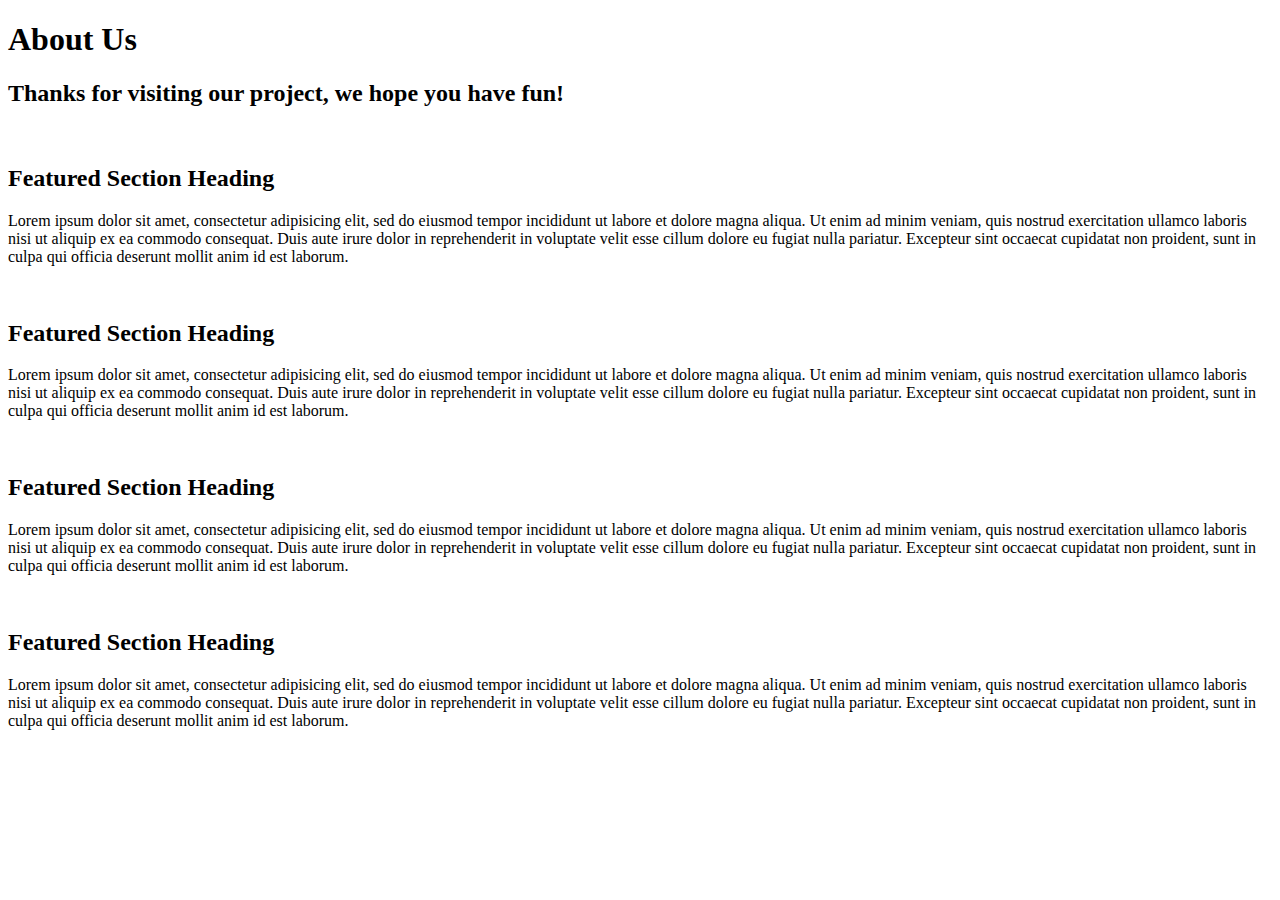
==== about-me.html @ e5425dbe "added about us html" ====
<!DOCTYPE html>
<html>
<head>
  <meta charset="utf-8">
  <title>About Us</title>
  <!-- <link rel="stylesheet" href="reset.css"> -->
  <link rel="stylesheet" href="style.css">
</head>
<body>
  <header>
    <h1>About Us</h1>
    <h2>Thanks for visiting our project, we hope you have fun!</h2>
  </header>
  <main>
      <div>
        <img src="https://placehold.it/300x375/000" alt="">
        <h2>Featured Section Heading</h2>
        <p>Lorem ipsum dolor sit amet, consectetur adipisicing elit, sed do eiusmod tempor incididunt ut labore et dolore magna aliqua. Ut enim ad minim veniam, quis nostrud exercitation ullamco laboris nisi ut aliquip ex ea commodo consequat. Duis aute irure dolor in reprehenderit in voluptate velit esse cillum dolore eu fugiat nulla pariatur. Excepteur sint occaecat cupidatat non proident, sunt in culpa qui officia deserunt mollit anim id est laborum. </p>
      </div>
      <div>
        <img src="https://placehold.it/300x375/000" alt="">
        <h2>Featured Section Heading</h2>
        <p>Lorem ipsum dolor sit amet, consectetur adipisicing elit, sed do eiusmod tempor incididunt ut labore et dolore magna aliqua. Ut enim ad minim veniam, quis nostrud exercitation ullamco laboris nisi ut aliquip ex ea commodo consequat. Duis aute irure dolor in reprehenderit in voluptate velit esse cillum dolore eu fugiat nulla pariatur. Excepteur sint occaecat cupidatat non proident, sunt in culpa qui officia deserunt mollit anim id est laborum.</p>
      </div>
      <div>
        <img src="https://placehold.it/300x375/000" alt="">
        <h2>Featured Section Heading</h2>
        <p>Lorem ipsum dolor sit amet, consectetur adipisicing elit, sed do eiusmod tempor incididunt ut labore et dolore magna aliqua. Ut enim ad minim veniam, quis nostrud exercitation ullamco laboris nisi ut aliquip ex ea commodo consequat. Duis aute irure dolor in reprehenderit in voluptate velit esse cillum dolore eu fugiat nulla pariatur. Excepteur sint occaecat cupidatat non proident, sunt in culpa qui officia deserunt mollit anim id est laborum.</p>
      </div>
      <div>
        <img src="https://placehold.it/300x375/000" alt="">
        <h2>Featured Section Heading</h2>
        <p>Lorem ipsum dolor sit amet, consectetur adipisicing elit, sed do eiusmod tempor incididunt ut labore et dolore magna aliqua. Ut enim ad minim veniam, quis nostrud exercitation ullamco laboris nisi ut aliquip ex ea commodo consequat. Duis aute irure dolor in reprehenderit in voluptate velit esse cillum dolore eu fugiat nulla pariatur. Excepteur sint occaecat cupidatat non proident, sunt in culpa qui officia deserunt mollit anim id est laborum.</p>
      </div>
  </section>
</main>
  <!-- <div class="row">
      <div class="card">
        <img src="https://placehold.it.400x400">
        <div class="container">
          <h2>Jane Doe</h2>
          <p>Some text that describes me lorem ipsum ipsum lorem.</p>
          <p>example@example.com</p>
        </div>
    </div>
      <div class="card">
        <img src="https://placehold.it.400x400">
        <div class="container">
          <h2>Mike Ross</h2>
          <p>Some text that describes me lorem ipsum ipsum lorem.</p>
          <p>example@example.com</p>
        </div>
    </div>
      <div class="card">
        <img src="https://placehold.it.400x400">
        <div class="container">
          <h2>John Doe</h2>
          <p>Some text that describes me lorem ipsum ipsum lorem.</p>
          <p>example@example.com</p>
        </div>
      </div>
  </div> -->
    <!-- <script src="app.js"></script> -->
  </body>
  </html>
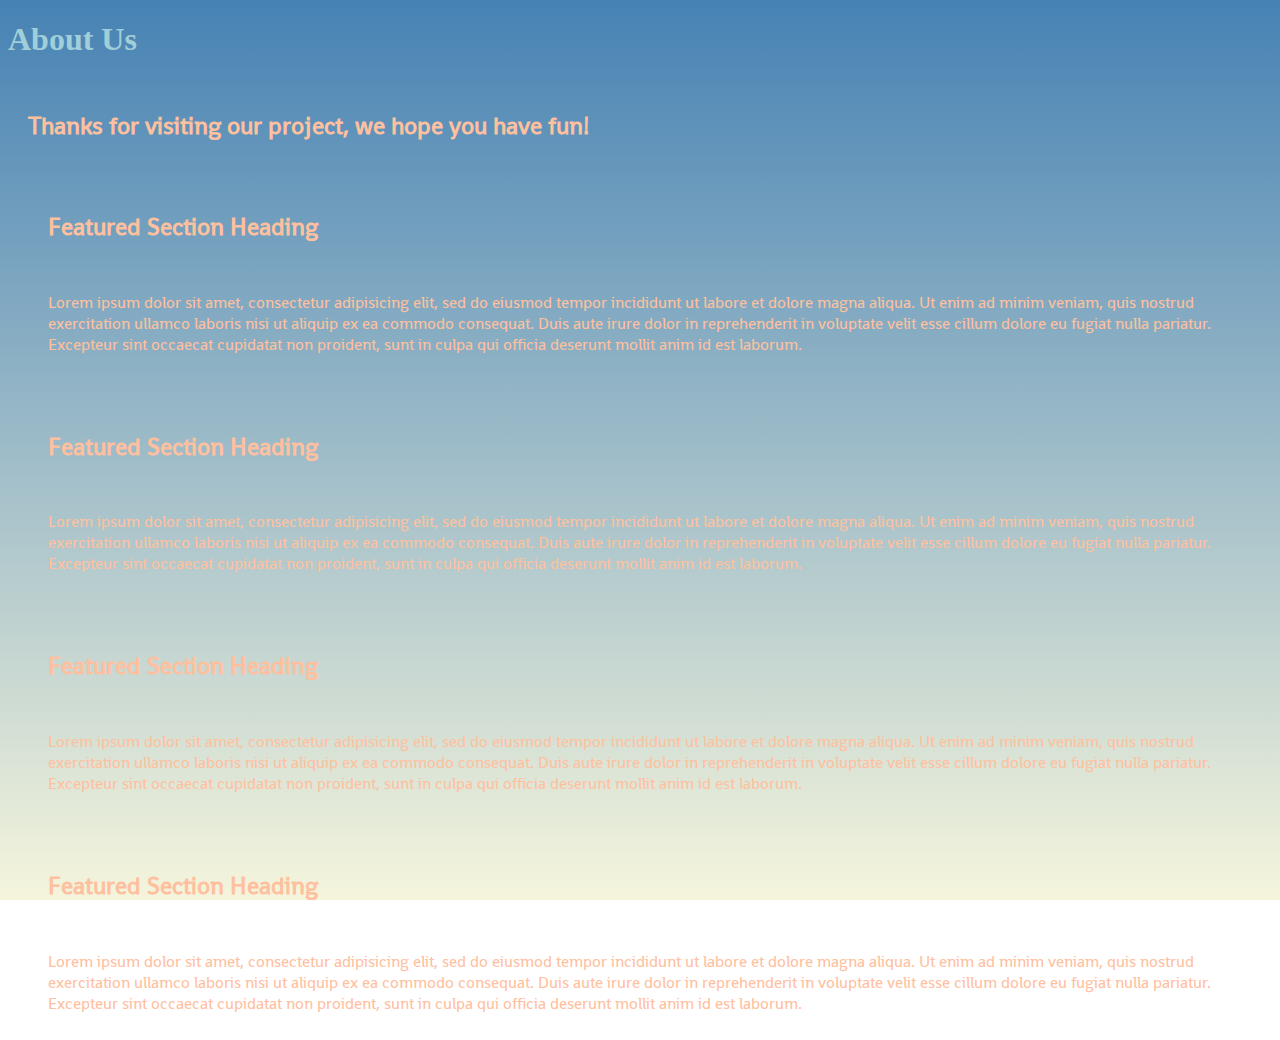
==== commit 7e1e854d: "Merge pull request #17 from CF201d31/staging-branch" ====
--- a/about-me.html
+++ b/about-me.html
@@ -3,8 +3,9 @@
 <head>
   <meta charset="utf-8">
   <title>About Us</title>
+  <link href="https://fonts.googleapis.com/css?family=Baloo+Bhaijaan|Shanti" rel="stylesheet">
   <!-- <link rel="stylesheet" href="reset.css"> -->
-  <link rel="stylesheet" href="style.css">
+  <link rel="stylesheet" href="css/style.css">
 </head>
 <body>
   <header>
@@ -13,26 +14,25 @@
   </header>
   <main>
       <div>
-        <img src="https://placehold.it/300x375/000" alt="">
+        <img src="https://placehold.it/400x400/" alt="">
         <h2>Featured Section Heading</h2>
         <p>Lorem ipsum dolor sit amet, consectetur adipisicing elit, sed do eiusmod tempor incididunt ut labore et dolore magna aliqua. Ut enim ad minim veniam, quis nostrud exercitation ullamco laboris nisi ut aliquip ex ea commodo consequat. Duis aute irure dolor in reprehenderit in voluptate velit esse cillum dolore eu fugiat nulla pariatur. Excepteur sint occaecat cupidatat non proident, sunt in culpa qui officia deserunt mollit anim id est laborum. </p>
       </div>
       <div>
-        <img src="https://placehold.it/300x375/000" alt="">
+        <img src="https://placehold.it/400x400/" alt="">
         <h2>Featured Section Heading</h2>
         <p>Lorem ipsum dolor sit amet, consectetur adipisicing elit, sed do eiusmod tempor incididunt ut labore et dolore magna aliqua. Ut enim ad minim veniam, quis nostrud exercitation ullamco laboris nisi ut aliquip ex ea commodo consequat. Duis aute irure dolor in reprehenderit in voluptate velit esse cillum dolore eu fugiat nulla pariatur. Excepteur sint occaecat cupidatat non proident, sunt in culpa qui officia deserunt mollit anim id est laborum.</p>
       </div>
       <div>
-        <img src="https://placehold.it/300x375/000" alt="">
+        <img src="https://placehold.it/400x400/" alt="">
         <h2>Featured Section Heading</h2>
         <p>Lorem ipsum dolor sit amet, consectetur adipisicing elit, sed do eiusmod tempor incididunt ut labore et dolore magna aliqua. Ut enim ad minim veniam, quis nostrud exercitation ullamco laboris nisi ut aliquip ex ea commodo consequat. Duis aute irure dolor in reprehenderit in voluptate velit esse cillum dolore eu fugiat nulla pariatur. Excepteur sint occaecat cupidatat non proident, sunt in culpa qui officia deserunt mollit anim id est laborum.</p>
       </div>
       <div>
-        <img src="https://placehold.it/300x375/000" alt="">
+        <img src="https://placehold.it/400x400/" alt="">
         <h2>Featured Section Heading</h2>
         <p>Lorem ipsum dolor sit amet, consectetur adipisicing elit, sed do eiusmod tempor incididunt ut labore et dolore magna aliqua. Ut enim ad minim veniam, quis nostrud exercitation ullamco laboris nisi ut aliquip ex ea commodo consequat. Duis aute irure dolor in reprehenderit in voluptate velit esse cillum dolore eu fugiat nulla pariatur. Excepteur sint occaecat cupidatat non proident, sunt in culpa qui officia deserunt mollit anim id est laborum.</p>
       </div>
-  </section>
 </main>
   <!-- <div class="row">
       <div class="card">
--- a/css/style.css
+++ b/css/style.css
@@ -0,0 +1,37 @@
+html {
+  height: 100%;
+}
+
+body {
+  background: linear-gradient(steelblue, beige);
+  height: 100%;
+  background-attachment: fixed;
+}
+
+h1 {
+  font-family: 'Baloo Bhaijaan', cursive;
+  color: #a0ced9;
+}
+
+h2, p {
+  font-family: 'Shanti', sans-serif;
+  color: #ffc09f;
+  padding-left: 20px;
+  padding-top: 30px;
+}
+
+div {
+  float: right;
+  padding: 0 20px 10px;
+}
+
+img {
+  border-radius: 50%;
+  float: left;
+  padding-top: 20px;
+  padding-right: 20px;
+}
+
+video {
+  max-width: 100%;
+}
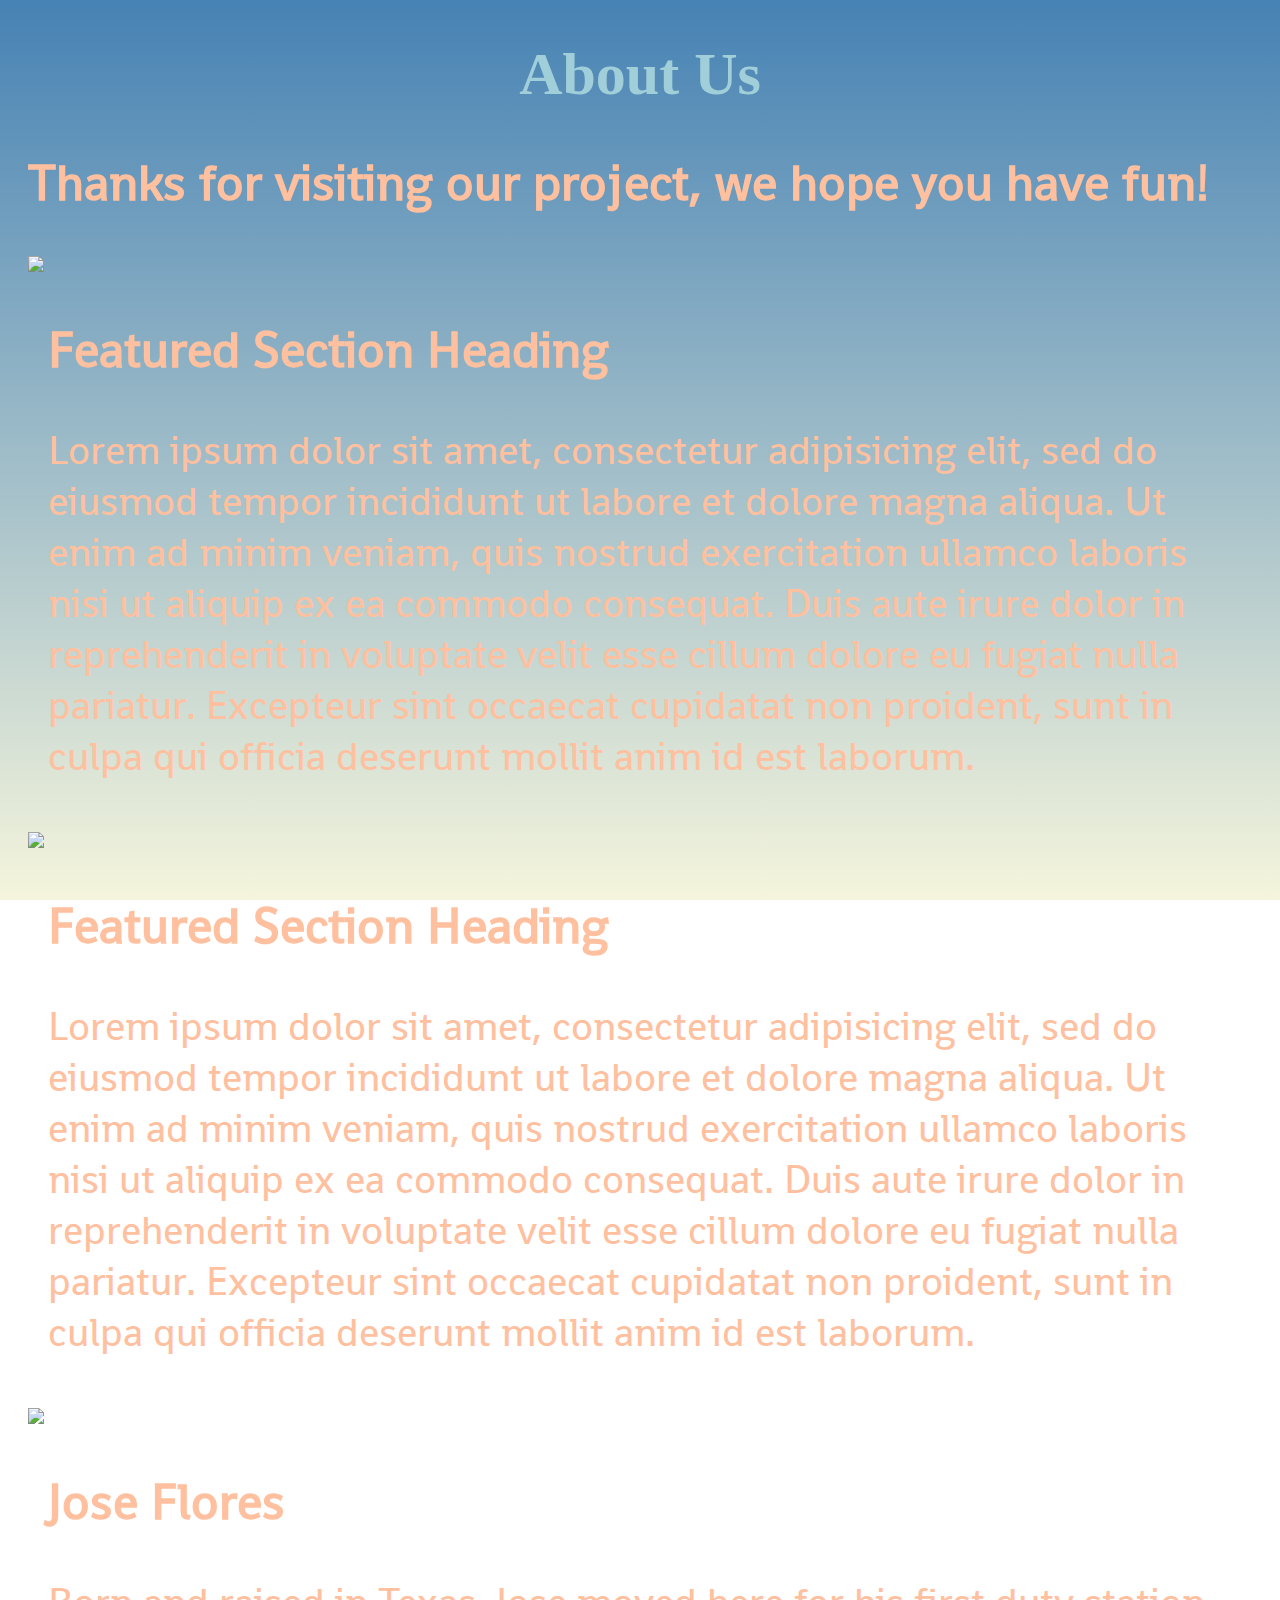
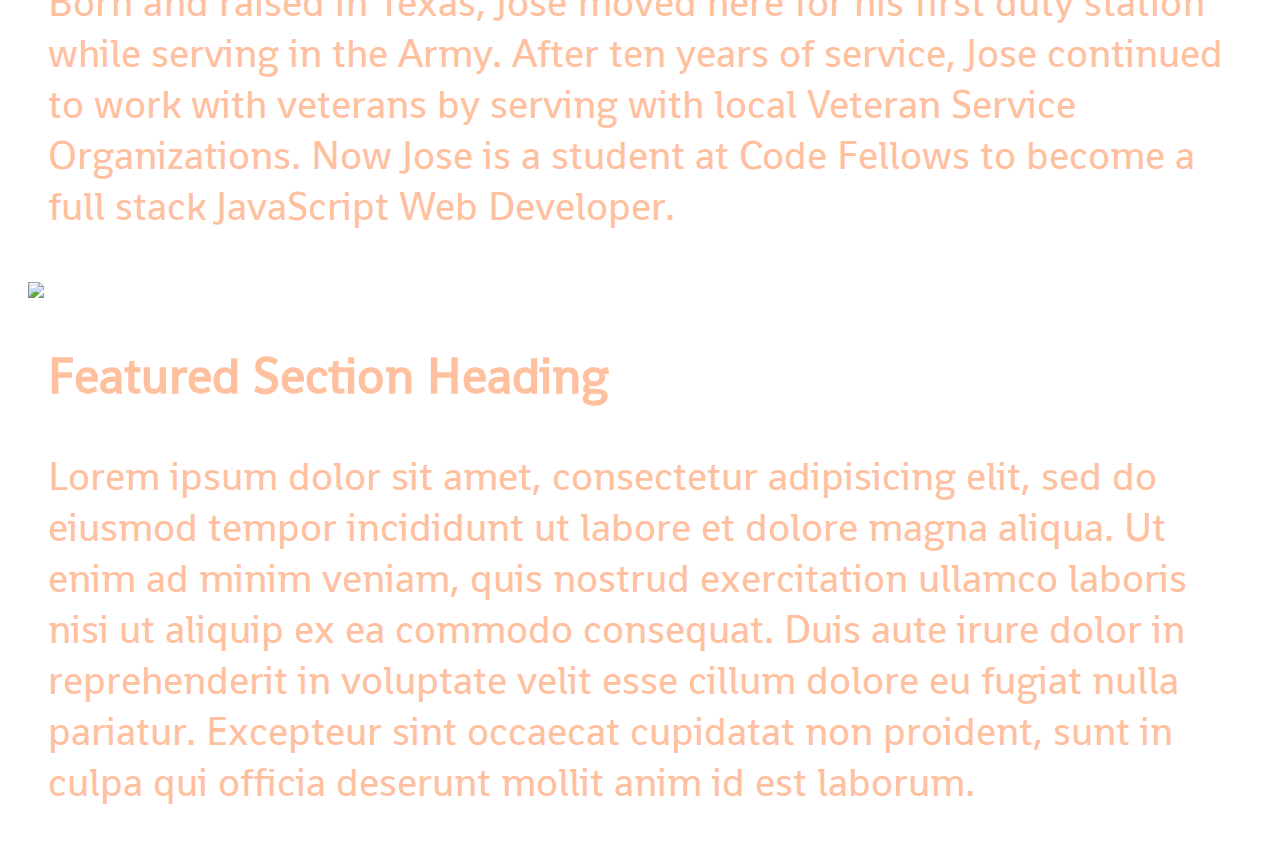
==== commit 133f189b: "Merge pull request #44 from CF201d31/jose-branch" ====
--- a/about-me.html
+++ b/about-me.html
@@ -14,22 +14,22 @@
   </header>
   <main>
       <div>
-        <img src="https://placehold.it/400x400/" alt="">
+        <img src="media/forrest.png" id="forrest">
         <h2>Featured Section Heading</h2>
         <p>Lorem ipsum dolor sit amet, consectetur adipisicing elit, sed do eiusmod tempor incididunt ut labore et dolore magna aliqua. Ut enim ad minim veniam, quis nostrud exercitation ullamco laboris nisi ut aliquip ex ea commodo consequat. Duis aute irure dolor in reprehenderit in voluptate velit esse cillum dolore eu fugiat nulla pariatur. Excepteur sint occaecat cupidatat non proident, sunt in culpa qui officia deserunt mollit anim id est laborum. </p>
       </div>
       <div>
-        <img src="https://placehold.it/400x400/" alt="">
+        <img src="media/zarkle.png" id="zarkle">
         <h2>Featured Section Heading</h2>
         <p>Lorem ipsum dolor sit amet, consectetur adipisicing elit, sed do eiusmod tempor incididunt ut labore et dolore magna aliqua. Ut enim ad minim veniam, quis nostrud exercitation ullamco laboris nisi ut aliquip ex ea commodo consequat. Duis aute irure dolor in reprehenderit in voluptate velit esse cillum dolore eu fugiat nulla pariatur. Excepteur sint occaecat cupidatat non proident, sunt in culpa qui officia deserunt mollit anim id est laborum.</p>
       </div>
       <div>
-        <img src="https://placehold.it/400x400/" alt="">
-        <h2>Featured Section Heading</h2>
-        <p>Lorem ipsum dolor sit amet, consectetur adipisicing elit, sed do eiusmod tempor incididunt ut labore et dolore magna aliqua. Ut enim ad minim veniam, quis nostrud exercitation ullamco laboris nisi ut aliquip ex ea commodo consequat. Duis aute irure dolor in reprehenderit in voluptate velit esse cillum dolore eu fugiat nulla pariatur. Excepteur sint occaecat cupidatat non proident, sunt in culpa qui officia deserunt mollit anim id est laborum.</p>
+        <img src="media/jose.png" id="jose">
+        <h2>Jose Flores</h2>
+        <p>Born and raised in Texas, Jose moved here for his first duty station while serving in the Army. After ten years of service, Jose continued to work with veterans by serving with local Veteran Service Organizations. Now Jose is a student at Code Fellows to become a full stack JavaScript Web Developer. </p>
       </div>
       <div>
-        <img src="https://placehold.it/400x400/" alt="">
+        <img src="media/mario.png" id="mario">
         <h2>Featured Section Heading</h2>
         <p>Lorem ipsum dolor sit amet, consectetur adipisicing elit, sed do eiusmod tempor incididunt ut labore et dolore magna aliqua. Ut enim ad minim veniam, quis nostrud exercitation ullamco laboris nisi ut aliquip ex ea commodo consequat. Duis aute irure dolor in reprehenderit in voluptate velit esse cillum dolore eu fugiat nulla pariatur. Excepteur sint occaecat cupidatat non proident, sunt in culpa qui officia deserunt mollit anim id est laborum.</p>
       </div>
--- a/css/style.css
+++ b/css/style.css
@@ -1,4 +1,5 @@
 html {
+  width: auto;
   height: 100%;
 }
 
@@ -11,13 +12,22 @@
 h1 {
   font-family: 'Baloo Bhaijaan', cursive;
   color: #a0ced9;
+  font-size: 60px;
+  text-align: center;
+}
+h2 {
+  font-size: 50px;
+}
+
+p{
+  font-size: 40px;
+  padding-top: 2px;
 }
 
 h2, p {
   font-family: 'Shanti', sans-serif;
   color: #ffc09f;
   padding-left: 20px;
-  padding-top: 30px;
 }
 
 div {
@@ -25,7 +35,7 @@
   padding: 0 20px 10px;
 }
 
-img {
+#forrest #zarkle #jose #mario {
   border-radius: 50%;
   float: left;
   padding-top: 20px;
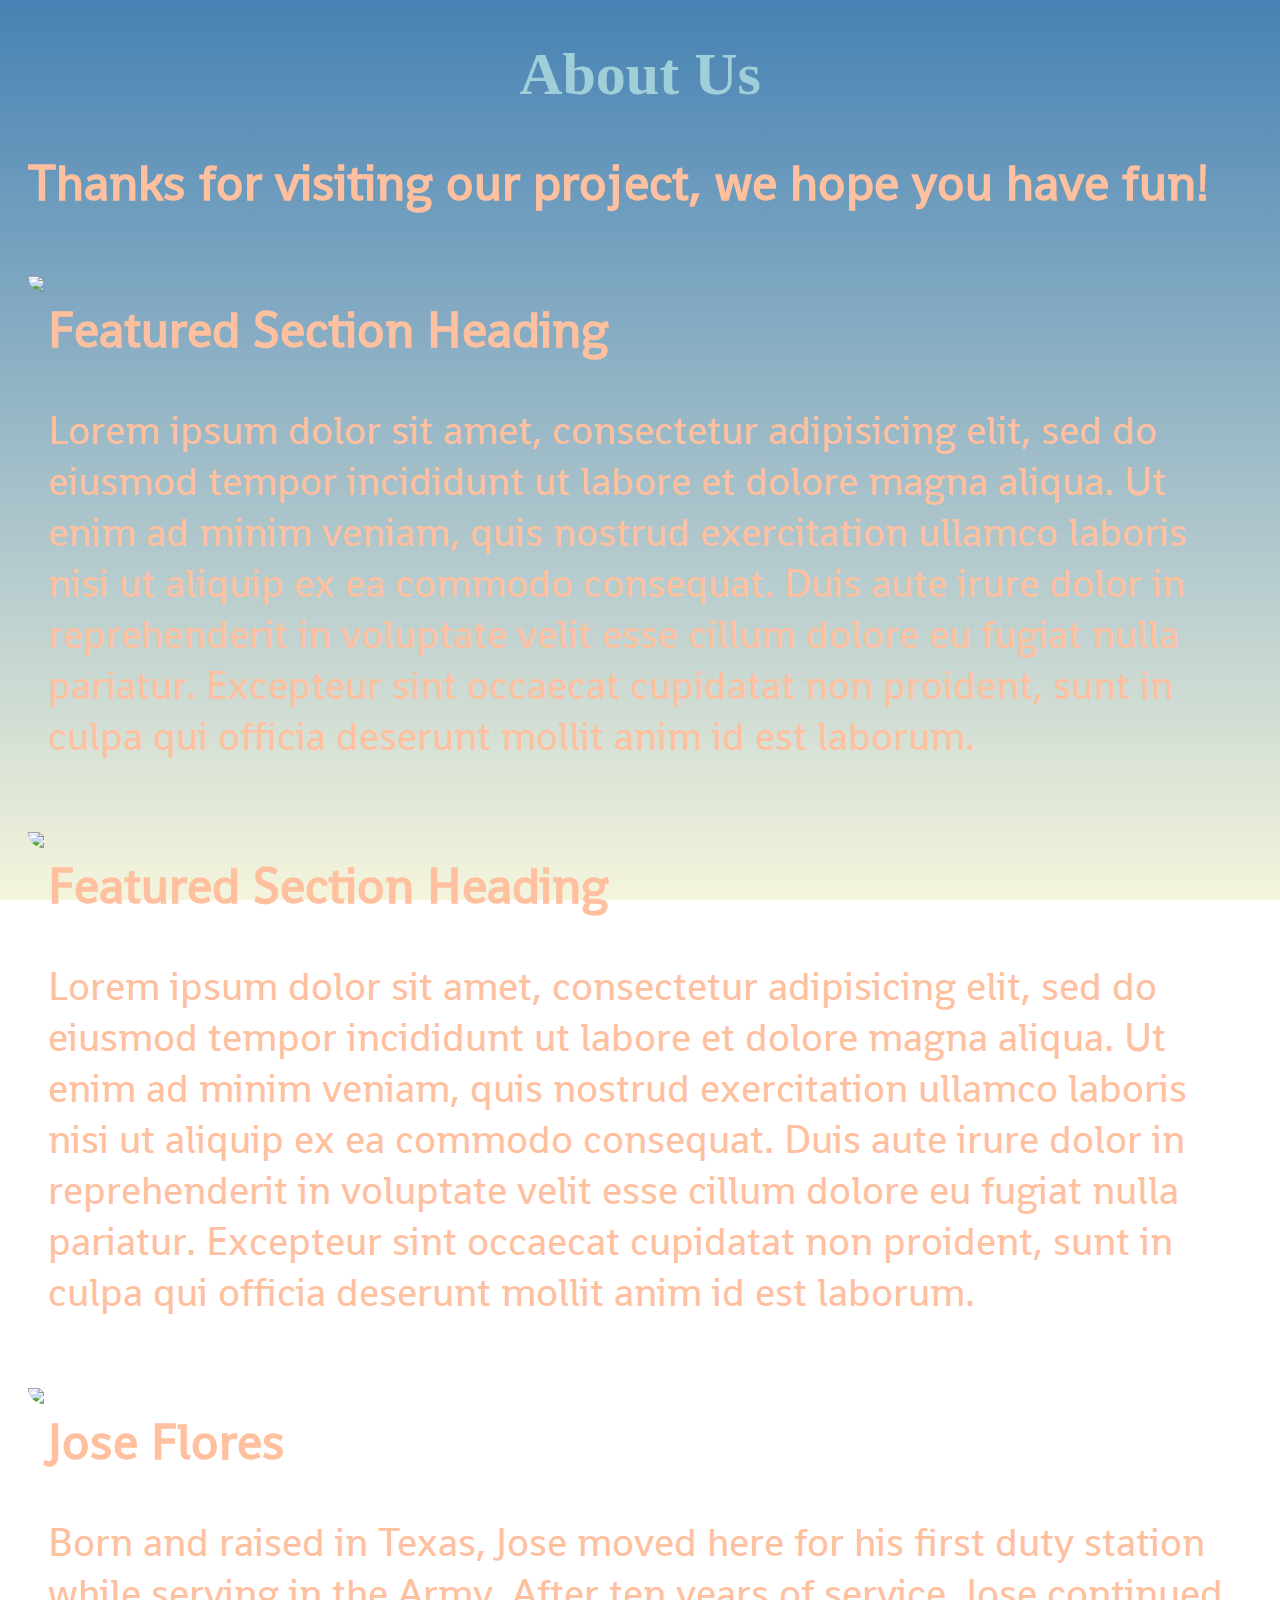
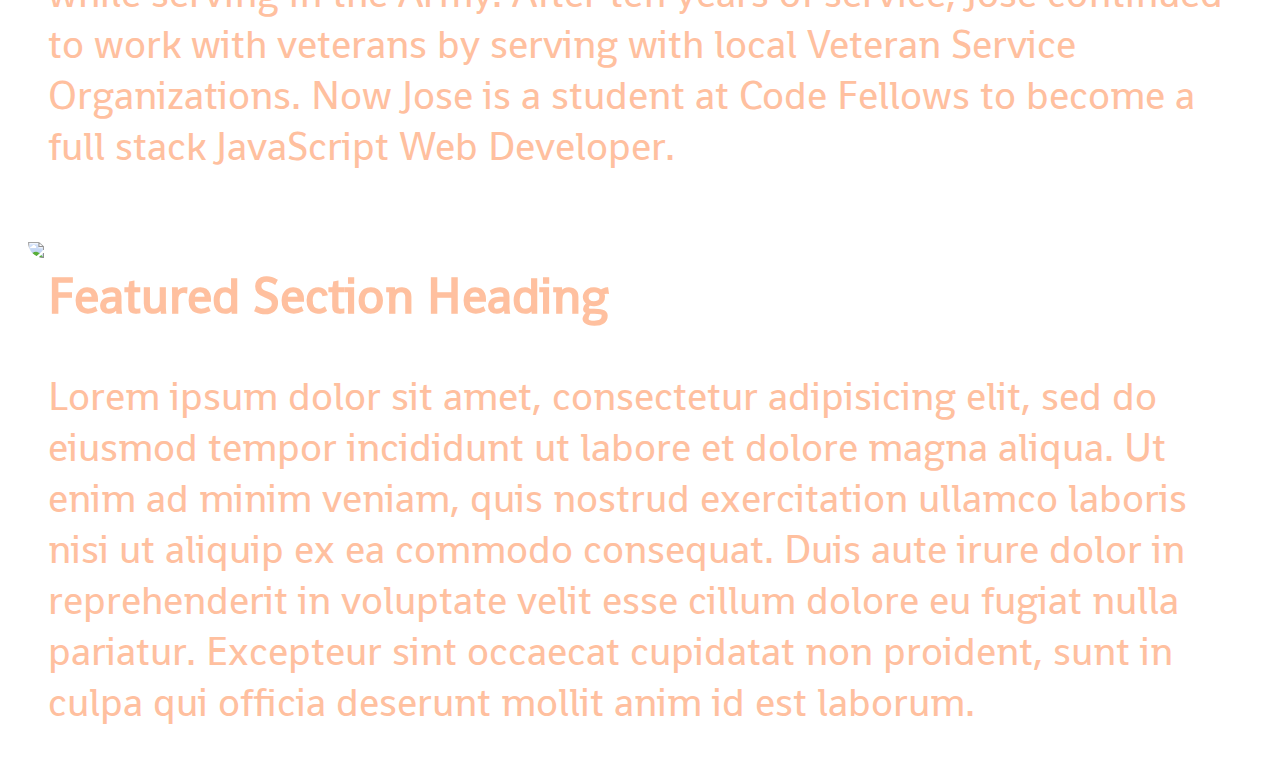
==== commit 7f21db61: "added commas and changes avatars to class attribute" ====
--- a/about-me.html
+++ b/about-me.html
@@ -14,22 +14,22 @@
   </header>
   <main>
       <div>
-        <img src="media/forrest.png" id="forrest">
+        <img src="media/forrest.png" class="forrest">
         <h2>Featured Section Heading</h2>
         <p>Lorem ipsum dolor sit amet, consectetur adipisicing elit, sed do eiusmod tempor incididunt ut labore et dolore magna aliqua. Ut enim ad minim veniam, quis nostrud exercitation ullamco laboris nisi ut aliquip ex ea commodo consequat. Duis aute irure dolor in reprehenderit in voluptate velit esse cillum dolore eu fugiat nulla pariatur. Excepteur sint occaecat cupidatat non proident, sunt in culpa qui officia deserunt mollit anim id est laborum. </p>
       </div>
       <div>
-        <img src="media/zarkle.png" id="zarkle">
+        <img src="media/zarkle.png" class="zarkle">
         <h2>Featured Section Heading</h2>
         <p>Lorem ipsum dolor sit amet, consectetur adipisicing elit, sed do eiusmod tempor incididunt ut labore et dolore magna aliqua. Ut enim ad minim veniam, quis nostrud exercitation ullamco laboris nisi ut aliquip ex ea commodo consequat. Duis aute irure dolor in reprehenderit in voluptate velit esse cillum dolore eu fugiat nulla pariatur. Excepteur sint occaecat cupidatat non proident, sunt in culpa qui officia deserunt mollit anim id est laborum.</p>
       </div>
       <div>
-        <img src="media/jose.png" id="jose">
+        <img src="media/jose.png" class="jose">
         <h2>Jose Flores</h2>
         <p>Born and raised in Texas, Jose moved here for his first duty station while serving in the Army. After ten years of service, Jose continued to work with veterans by serving with local Veteran Service Organizations. Now Jose is a student at Code Fellows to become a full stack JavaScript Web Developer. </p>
       </div>
       <div>
-        <img src="media/mario.png" id="mario">
+        <img src="media/mario.png" class="mario">
         <h2>Featured Section Heading</h2>
         <p>Lorem ipsum dolor sit amet, consectetur adipisicing elit, sed do eiusmod tempor incididunt ut labore et dolore magna aliqua. Ut enim ad minim veniam, quis nostrud exercitation ullamco laboris nisi ut aliquip ex ea commodo consequat. Duis aute irure dolor in reprehenderit in voluptate velit esse cillum dolore eu fugiat nulla pariatur. Excepteur sint occaecat cupidatat non proident, sunt in culpa qui officia deserunt mollit anim id est laborum.</p>
       </div>
--- a/css/style.css
+++ b/css/style.css
@@ -35,7 +35,7 @@
   padding: 0 20px 10px;
 }
 
-#forrest #zarkle #jose #mario {
+.forrest, .zarkle, .jose, .mario {
   border-radius: 50%;
   float: left;
   padding-top: 20px;
